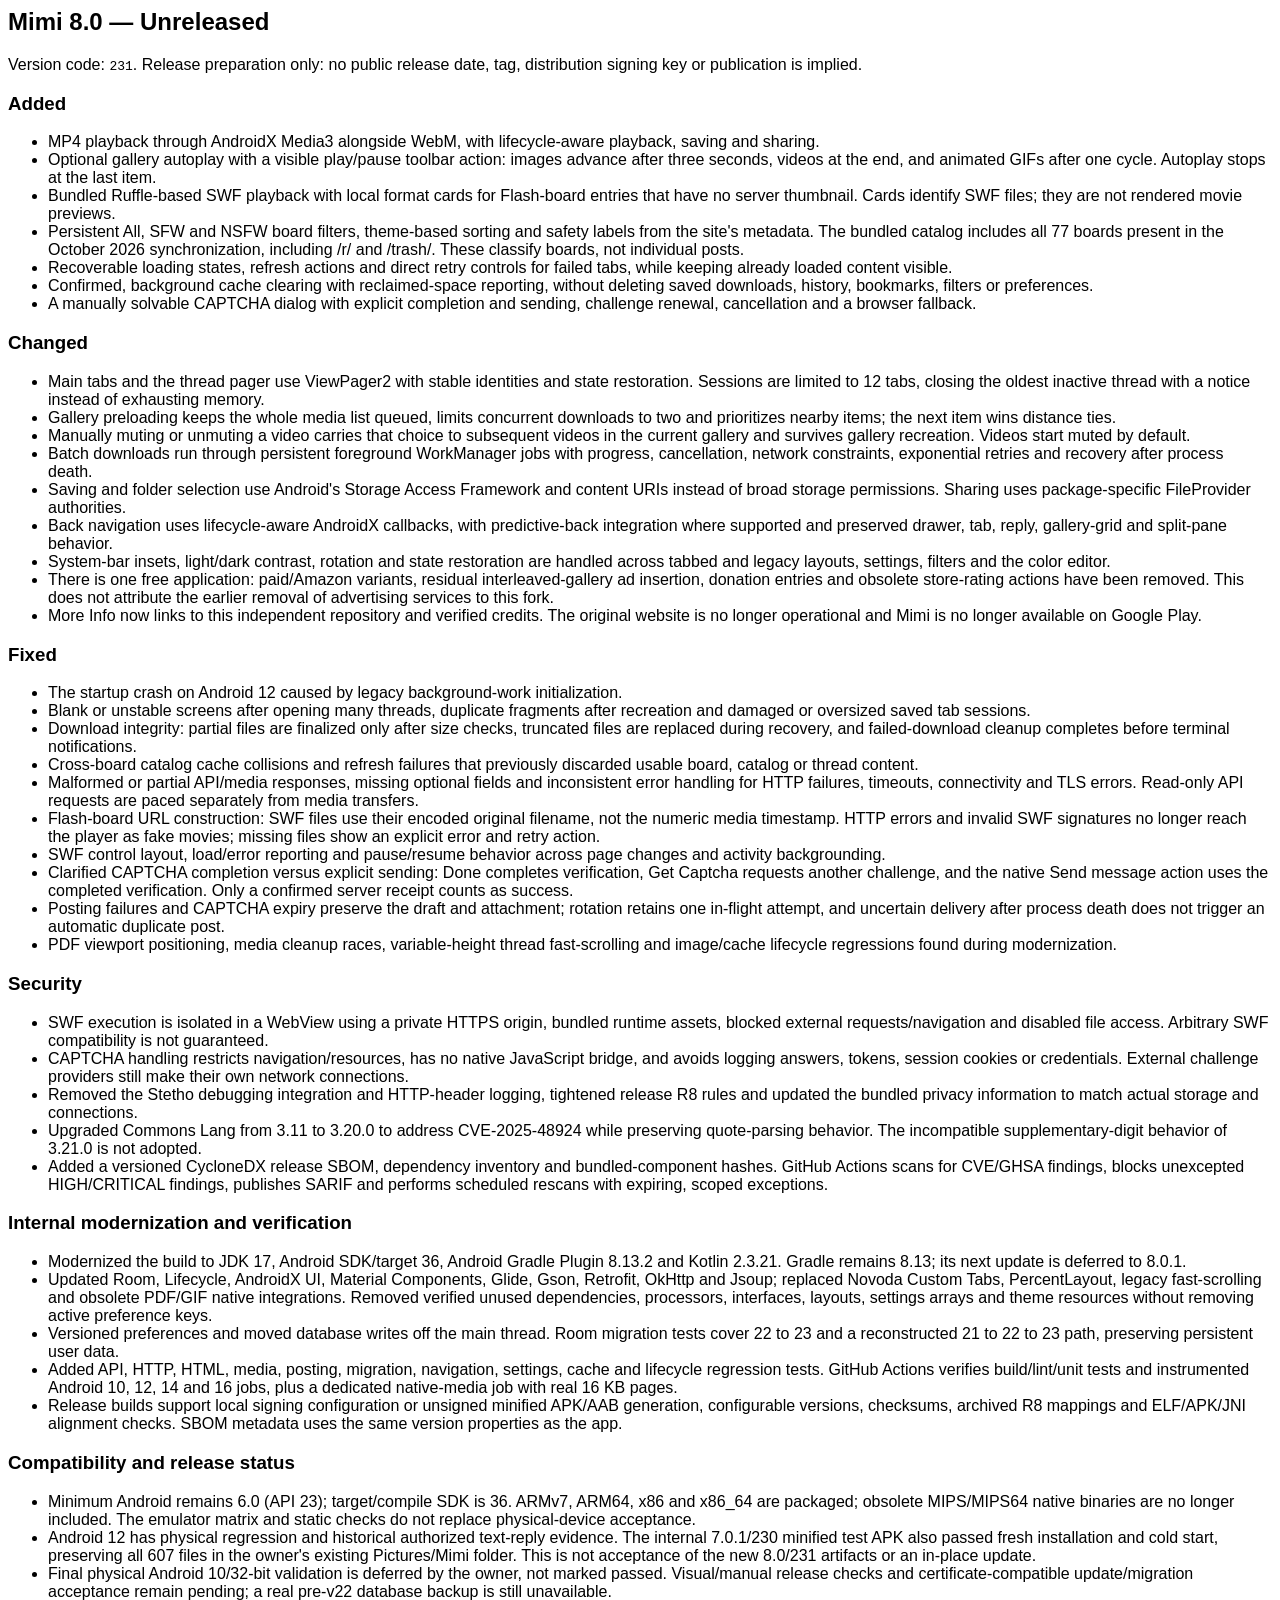
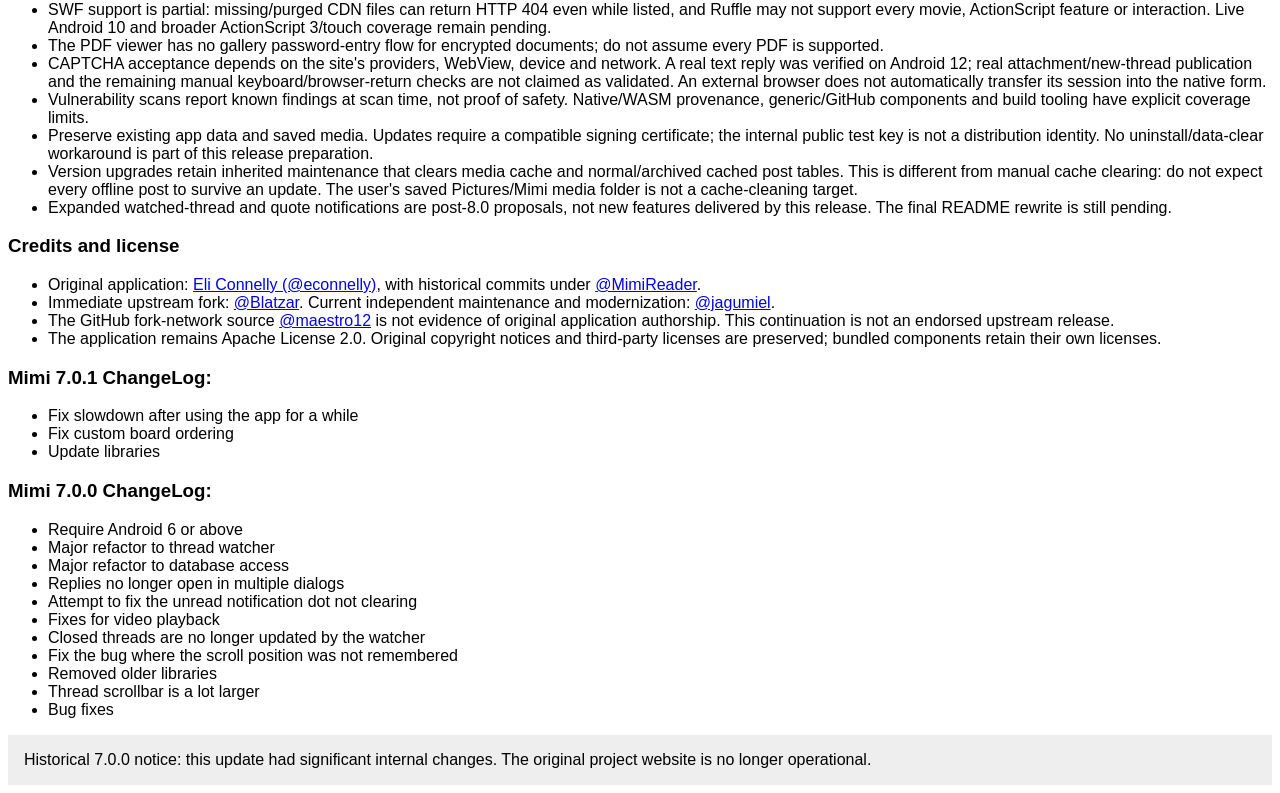
==== mimi-app/src/main/res/raw/changelog.html @ 978375dd "release: prepare 8.0 versioning and modernization changelog Release notes: - Audit all 79 modernizat" ====
<!--
  ~ Copyright (c) 2016. Eli Connelly
  ~
  ~ Licensed under the Apache License, Version 2.0 (the "License");
  ~    you may not use this file except in compliance with the License.
  ~    You may obtain a copy of the License at
  ~
  ~      http://www.apache.org/licenses/LICENSE-2.0
  ~
  ~    Unless required by applicable law or agreed to in writing, software
  ~    distributed under the License is distributed on an "AS IS" BASIS,
  ~    WITHOUT WARRANTIES OR CONDITIONS OF ANY KIND, either express or implied.
  ~    See the License for the specific language governing permissions and
  ~    limitations under the License.
  -->

<html>
<head>
    <meta charset="utf-8" />
    <meta name="viewport" content="width=device-width, initial-scale=1" />
    <title>Mimi Reader changelog</title>
    <style>
         body { font-family: sans-serif; } div { background-color: #eeeeee; padding: 1em }
    </style>
</head>
<body>
    <section id="release-8-0">
    <h2>Mimi 8.0 — Unreleased</h2>
    <p>Version code: <code>231</code>. Release preparation only: no public release date, tag, distribution signing key or publication is implied.</p>
    <h3>Added</h3>
    <ul>
        <li>MP4 playback through AndroidX Media3 alongside WebM, with lifecycle-aware playback, saving and sharing.</li>
        <li>Optional gallery autoplay with a visible play/pause toolbar action: images advance after three seconds, videos at the end, and animated GIFs after one cycle. Autoplay stops at the last item.</li>
        <li>Bundled Ruffle-based SWF playback with local format cards for Flash-board entries that have no server thumbnail. Cards identify SWF files; they are not rendered movie previews.</li>
        <li>Persistent All, SFW and NSFW board filters, theme-based sorting and safety labels from the site's metadata. The bundled catalog includes all 77 boards present in the October 2026 synchronization, including /r/ and /trash/. These classify boards, not individual posts.</li>
        <li>Recoverable loading states, refresh actions and direct retry controls for failed tabs, while keeping already loaded content visible.</li>
        <li>Confirmed, background cache clearing with reclaimed-space reporting, without deleting saved downloads, history, bookmarks, filters or preferences.</li>
        <li>A manually solvable CAPTCHA dialog with explicit completion and sending, challenge renewal, cancellation and a browser fallback.</li>
    </ul>
    <h3>Changed</h3>
    <ul>
        <li>Main tabs and the thread pager use ViewPager2 with stable identities and state restoration. Sessions are limited to 12 tabs, closing the oldest inactive thread with a notice instead of exhausting memory.</li>
        <li>Gallery preloading keeps the whole media list queued, limits concurrent downloads to two and prioritizes nearby items; the next item wins distance ties.</li>
        <li>Manually muting or unmuting a video carries that choice to subsequent videos in the current gallery and survives gallery recreation. Videos start muted by default.</li>
        <li>Batch downloads run through persistent foreground WorkManager jobs with progress, cancellation, network constraints, exponential retries and recovery after process death.</li>
        <li>Saving and folder selection use Android's Storage Access Framework and content URIs instead of broad storage permissions. Sharing uses package-specific FileProvider authorities.</li>
        <li>Back navigation uses lifecycle-aware AndroidX callbacks, with predictive-back integration where supported and preserved drawer, tab, reply, gallery-grid and split-pane behavior.</li>
        <li>System-bar insets, light/dark contrast, rotation and state restoration are handled across tabbed and legacy layouts, settings, filters and the color editor.</li>
        <li>There is one free application: paid/Amazon variants, residual interleaved-gallery ad insertion, donation entries and obsolete store-rating actions have been removed. This does not attribute the earlier removal of advertising services to this fork.</li>
        <li>More Info now links to this independent repository and verified credits. The original website is no longer operational and Mimi is no longer available on Google Play.</li>
    </ul>
    <h3>Fixed</h3>
    <ul>
        <li>The startup crash on Android 12 caused by legacy background-work initialization.</li>
        <li>Blank or unstable screens after opening many threads, duplicate fragments after recreation and damaged or oversized saved tab sessions.</li>
        <li>Download integrity: partial files are finalized only after size checks, truncated files are replaced during recovery, and failed-download cleanup completes before terminal notifications.</li>
        <li>Cross-board catalog cache collisions and refresh failures that previously discarded usable board, catalog or thread content.</li>
        <li>Malformed or partial API/media responses, missing optional fields and inconsistent error handling for HTTP failures, timeouts, connectivity and TLS errors. Read-only API requests are paced separately from media transfers.</li>
        <li>Flash-board URL construction: SWF files use their encoded original filename, not the numeric media timestamp. HTTP errors and invalid SWF signatures no longer reach the player as fake movies; missing files show an explicit error and retry action.</li>
        <li>SWF control layout, load/error reporting and pause/resume behavior across page changes and activity backgrounding.</li>
        <li>Clarified CAPTCHA completion versus explicit sending: Done completes verification, Get Captcha requests another challenge, and the native Send message action uses the completed verification. Only a confirmed server receipt counts as success.</li>
        <li>Posting failures and CAPTCHA expiry preserve the draft and attachment; rotation retains one in-flight attempt, and uncertain delivery after process death does not trigger an automatic duplicate post.</li>
        <li>PDF viewport positioning, media cleanup races, variable-height thread fast-scrolling and image/cache lifecycle regressions found during modernization.</li>
    </ul>
    <h3>Security</h3>
    <ul>
        <li>SWF execution is isolated in a WebView using a private HTTPS origin, bundled runtime assets, blocked external requests/navigation and disabled file access. Arbitrary SWF compatibility is not guaranteed.</li>
        <li>CAPTCHA handling restricts navigation/resources, has no native JavaScript bridge, and avoids logging answers, tokens, session cookies or credentials. External challenge providers still make their own network connections.</li>
        <li>Removed the Stetho debugging integration and HTTP-header logging, tightened release R8 rules and updated the bundled privacy information to match actual storage and connections.</li>
        <li>Upgraded Commons Lang from 3.11 to 3.20.0 to address CVE-2025-48924 while preserving quote-parsing behavior. The incompatible supplementary-digit behavior of 3.21.0 is not adopted.</li>
        <li>Added a versioned CycloneDX release SBOM, dependency inventory and bundled-component hashes. GitHub Actions scans for CVE/GHSA findings, blocks unexcepted HIGH/CRITICAL findings, publishes SARIF and performs scheduled rescans with expiring, scoped exceptions.</li>
    </ul>
    <h3>Internal modernization and verification</h3>
    <ul>
        <li>Modernized the build to JDK 17, Android SDK/target 36, Android Gradle Plugin 8.13.2 and Kotlin 2.3.21. Gradle remains 8.13; its next update is deferred to 8.0.1.</li>
        <li>Updated Room, Lifecycle, AndroidX UI, Material Components, Glide, Gson, Retrofit, OkHttp and Jsoup; replaced Novoda Custom Tabs, PercentLayout, legacy fast-scrolling and obsolete PDF/GIF native integrations. Removed verified unused dependencies, processors, interfaces, layouts, settings arrays and theme resources without removing active preference keys.</li>
        <li>Versioned preferences and moved database writes off the main thread. Room migration tests cover 22 to 23 and a reconstructed 21 to 22 to 23 path, preserving persistent user data.</li>
        <li>Added API, HTTP, HTML, media, posting, migration, navigation, settings, cache and lifecycle regression tests. GitHub Actions verifies build/lint/unit tests and instrumented Android 10, 12, 14 and 16 jobs, plus a dedicated native-media job with real 16 KB pages.</li>
        <li>Release builds support local signing configuration or unsigned minified APK/AAB generation, configurable versions, checksums, archived R8 mappings and ELF/APK/JNI alignment checks. SBOM metadata uses the same version properties as the app.</li>
    </ul>
    <h3>Compatibility and release status</h3>
    <ul>
        <li>Minimum Android remains 6.0 (API 23); target/compile SDK is 36. ARMv7, ARM64, x86 and x86_64 are packaged; obsolete MIPS/MIPS64 native binaries are no longer included. The emulator matrix and static checks do not replace physical-device acceptance.</li>
        <li>Android 12 has physical regression and historical authorized text-reply evidence. The internal 7.0.1/230 minified test APK also passed fresh installation and cold start, preserving all 607 files in the owner's existing Pictures/Mimi folder. This is not acceptance of the new 8.0/231 artifacts or an in-place update.</li>
        <li>Final physical Android 10/32-bit validation is deferred by the owner, not marked passed. Visual/manual release checks and certificate-compatible update/migration acceptance remain pending; a real pre-v22 database backup is still unavailable.</li>
        <li>SWF support is partial: missing/purged CDN files can return HTTP 404 even while listed, and Ruffle may not support every movie, ActionScript feature or interaction. Live Android 10 and broader ActionScript 3/touch coverage remain pending.</li>
        <li>The PDF viewer has no gallery password-entry flow for encrypted documents; do not assume every PDF is supported.</li>
        <li>CAPTCHA acceptance depends on the site's providers, WebView, device and network. A real text reply was verified on Android 12; real attachment/new-thread publication and the remaining manual keyboard/browser-return checks are not claimed as validated. An external browser does not automatically transfer its session into the native form.</li>
        <li>Vulnerability scans report known findings at scan time, not proof of safety. Native/WASM provenance, generic/GitHub components and build tooling have explicit coverage limits.</li>
        <li>Preserve existing app data and saved media. Updates require a compatible signing certificate; the internal public test key is not a distribution identity. No uninstall/data-clear workaround is part of this release preparation.</li>
        <li>Version upgrades retain inherited maintenance that clears media cache and normal/archived cached post tables. This is different from manual cache clearing: do not expect every offline post to survive an update. The user's saved Pictures/Mimi media folder is not a cache-cleaning target.</li>
        <li>Expanded watched-thread and quote notifications are post-8.0 proposals, not new features delivered by this release. The final README rewrite is still pending.</li>
    </ul>
    <h3>Credits and license</h3>
    <ul>
        <li>Original application: <a href="https://github.com/econnelly">Eli Connelly (@econnelly)</a>, with historical commits under <a href="https://github.com/MimiReader">@MimiReader</a>.</li>
        <li>Immediate upstream fork: <a href="https://github.com/Blatzar">@Blatzar</a>. Current independent maintenance and modernization: <a href="https://github.com/jagumiel">@jagumiel</a>.</li>
        <li>The GitHub fork-network source <a href="https://github.com/maestro12">@maestro12</a> is not evidence of original application authorship. This continuation is not an endorsed upstream release.</li>
        <li>The application remains Apache License 2.0. Original copyright notices and third-party licenses are preserved; bundled components retain their own licenses.</li>
    </ul>
    </section>

    <h3>Mimi 7.0.1 ChangeLog:</h3>
    <ul>
        <li>Fix slowdown after using the app for a while</li>
        <li>Fix custom board ordering</li>
        <li>Update libraries</li>
    </ul>

    <h3>Mimi 7.0.0 ChangeLog:</h3>
    <ul>
        <li>Require Android 6 or above</li>
        <li>Major refactor to thread watcher</li>
        <li>Major refactor to database access</li>
        <li>Replies no longer open in multiple dialogs</li>
        <li>Attempt to fix the unread notification dot not clearing</li>
        <li>Fixes for video playback</li>
        <li>Closed threads are no longer updated by the watcher</li>
        <li>Fix the bug where the scroll position was not remembered</li>
        <li>Removed older libraries</li>
        <li>Thread scrollbar is a lot larger</li>
        <li>Bug fixes</li>
    </ul>
    <div>
        Historical 7.0.0 notice: this update had significant internal changes.
        The original project website is no longer operational.
    </div>
</body>
</html>
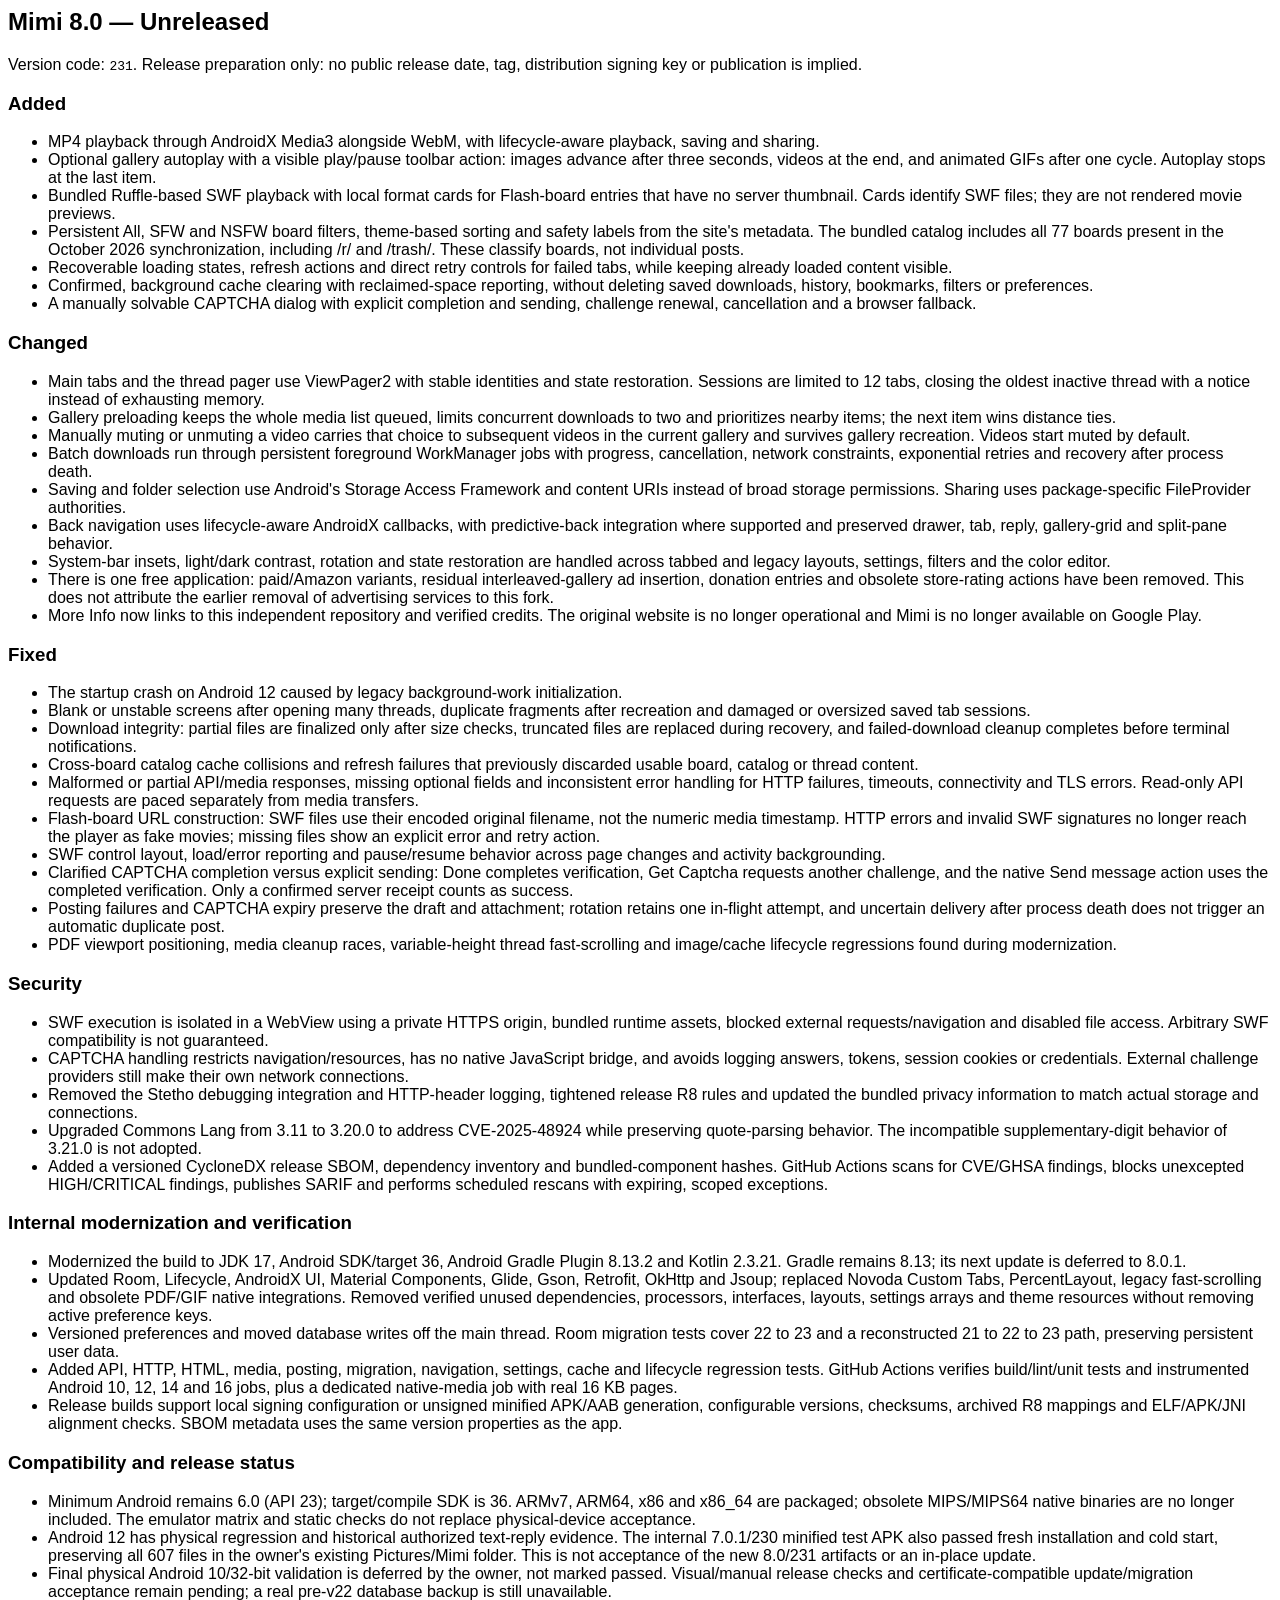
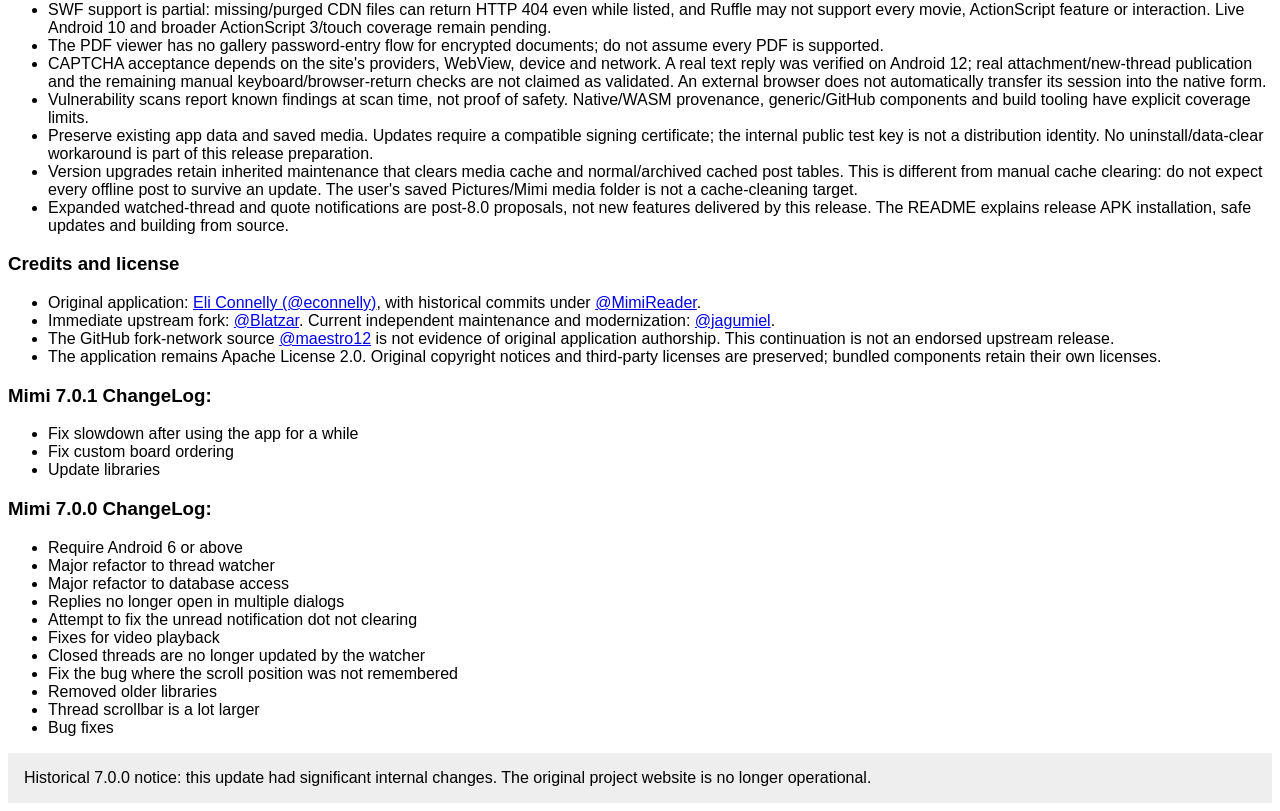
==== commit 9a81f516: "docs: explain Mimi features and safe release APK installation Rewrite the README in English around t" ====
--- a/mimi-app/src/main/res/raw/changelog.html
+++ b/mimi-app/src/main/res/raw/changelog.html
@@ -89,7 +89,7 @@
         <li>Vulnerability scans report known findings at scan time, not proof of safety. Native/WASM provenance, generic/GitHub components and build tooling have explicit coverage limits.</li>
         <li>Preserve existing app data and saved media. Updates require a compatible signing certificate; the internal public test key is not a distribution identity. No uninstall/data-clear workaround is part of this release preparation.</li>
         <li>Version upgrades retain inherited maintenance that clears media cache and normal/archived cached post tables. This is different from manual cache clearing: do not expect every offline post to survive an update. The user's saved Pictures/Mimi media folder is not a cache-cleaning target.</li>
-        <li>Expanded watched-thread and quote notifications are post-8.0 proposals, not new features delivered by this release. The final README rewrite is still pending.</li>
+        <li>Expanded watched-thread and quote notifications are post-8.0 proposals, not new features delivered by this release. The README explains release APK installation, safe updates and building from source.</li>
     </ul>
     <h3>Credits and license</h3>
     <ul>
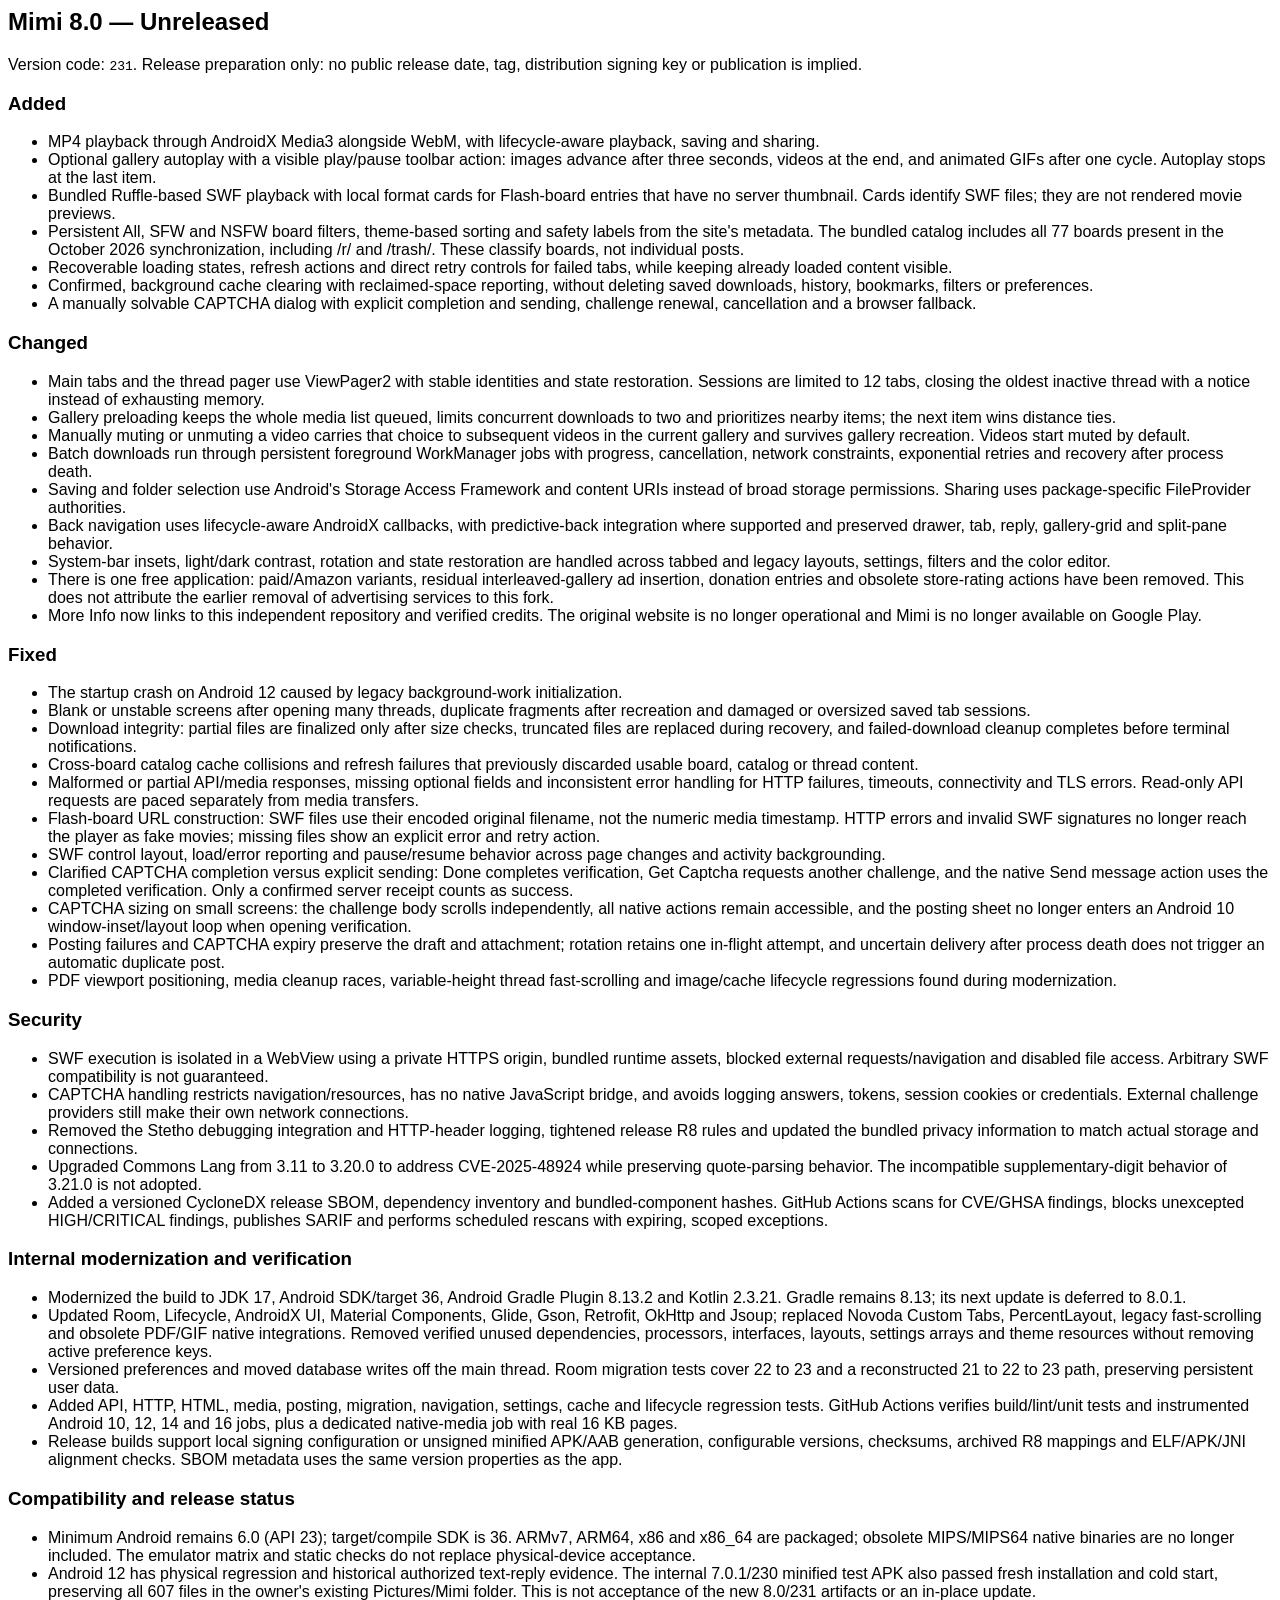
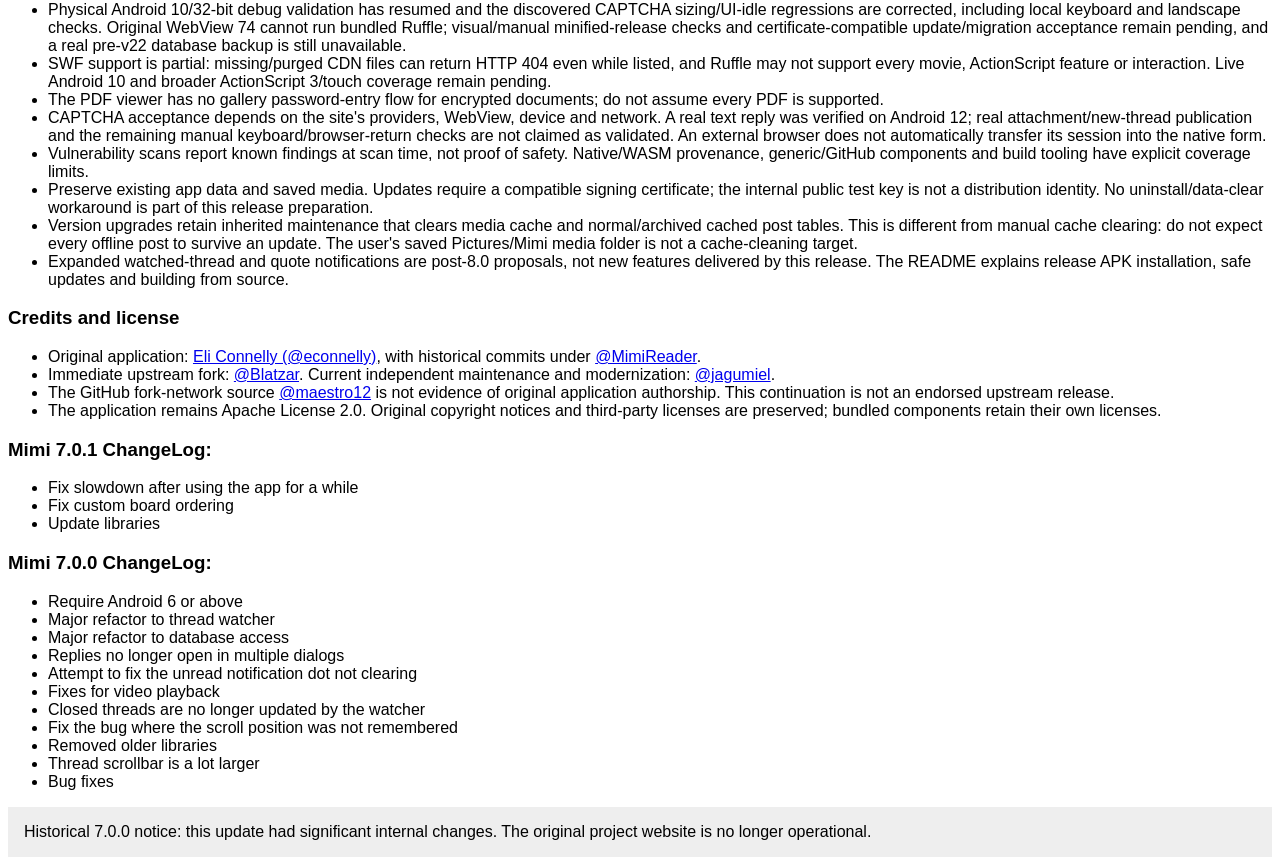
==== commit 9898983d: "fix: stabilize CAPTCHA layout and nested posting on Android 10 Posting and verification: - Restore M" ====
--- a/mimi-app/src/main/res/raw/changelog.html
+++ b/mimi-app/src/main/res/raw/changelog.html
@@ -59,6 +59,7 @@
         <li>Flash-board URL construction: SWF files use their encoded original filename, not the numeric media timestamp. HTTP errors and invalid SWF signatures no longer reach the player as fake movies; missing files show an explicit error and retry action.</li>
         <li>SWF control layout, load/error reporting and pause/resume behavior across page changes and activity backgrounding.</li>
         <li>Clarified CAPTCHA completion versus explicit sending: Done completes verification, Get Captcha requests another challenge, and the native Send message action uses the completed verification. Only a confirmed server receipt counts as success.</li>
+        <li>CAPTCHA sizing on small screens: the challenge body scrolls independently, all native actions remain accessible, and the posting sheet no longer enters an Android 10 window-inset/layout loop when opening verification.</li>
         <li>Posting failures and CAPTCHA expiry preserve the draft and attachment; rotation retains one in-flight attempt, and uncertain delivery after process death does not trigger an automatic duplicate post.</li>
         <li>PDF viewport positioning, media cleanup races, variable-height thread fast-scrolling and image/cache lifecycle regressions found during modernization.</li>
     </ul>
@@ -82,7 +83,7 @@
     <ul>
         <li>Minimum Android remains 6.0 (API 23); target/compile SDK is 36. ARMv7, ARM64, x86 and x86_64 are packaged; obsolete MIPS/MIPS64 native binaries are no longer included. The emulator matrix and static checks do not replace physical-device acceptance.</li>
         <li>Android 12 has physical regression and historical authorized text-reply evidence. The internal 7.0.1/230 minified test APK also passed fresh installation and cold start, preserving all 607 files in the owner's existing Pictures/Mimi folder. This is not acceptance of the new 8.0/231 artifacts or an in-place update.</li>
-        <li>Final physical Android 10/32-bit validation is deferred by the owner, not marked passed. Visual/manual release checks and certificate-compatible update/migration acceptance remain pending; a real pre-v22 database backup is still unavailable.</li>
+        <li>Physical Android 10/32-bit debug validation has resumed and the discovered CAPTCHA sizing/UI-idle regressions are corrected, including local keyboard and landscape checks. Original WebView 74 cannot run bundled Ruffle; visual/manual minified-release checks and certificate-compatible update/migration acceptance remain pending, and a real pre-v22 database backup is still unavailable.</li>
         <li>SWF support is partial: missing/purged CDN files can return HTTP 404 even while listed, and Ruffle may not support every movie, ActionScript feature or interaction. Live Android 10 and broader ActionScript 3/touch coverage remain pending.</li>
         <li>The PDF viewer has no gallery password-entry flow for encrypted documents; do not assume every PDF is supported.</li>
         <li>CAPTCHA acceptance depends on the site's providers, WebView, device and network. A real text reply was verified on Android 12; real attachment/new-thread publication and the remaining manual keyboard/browser-return checks are not claimed as validated. An external browser does not automatically transfer its session into the native form.</li>
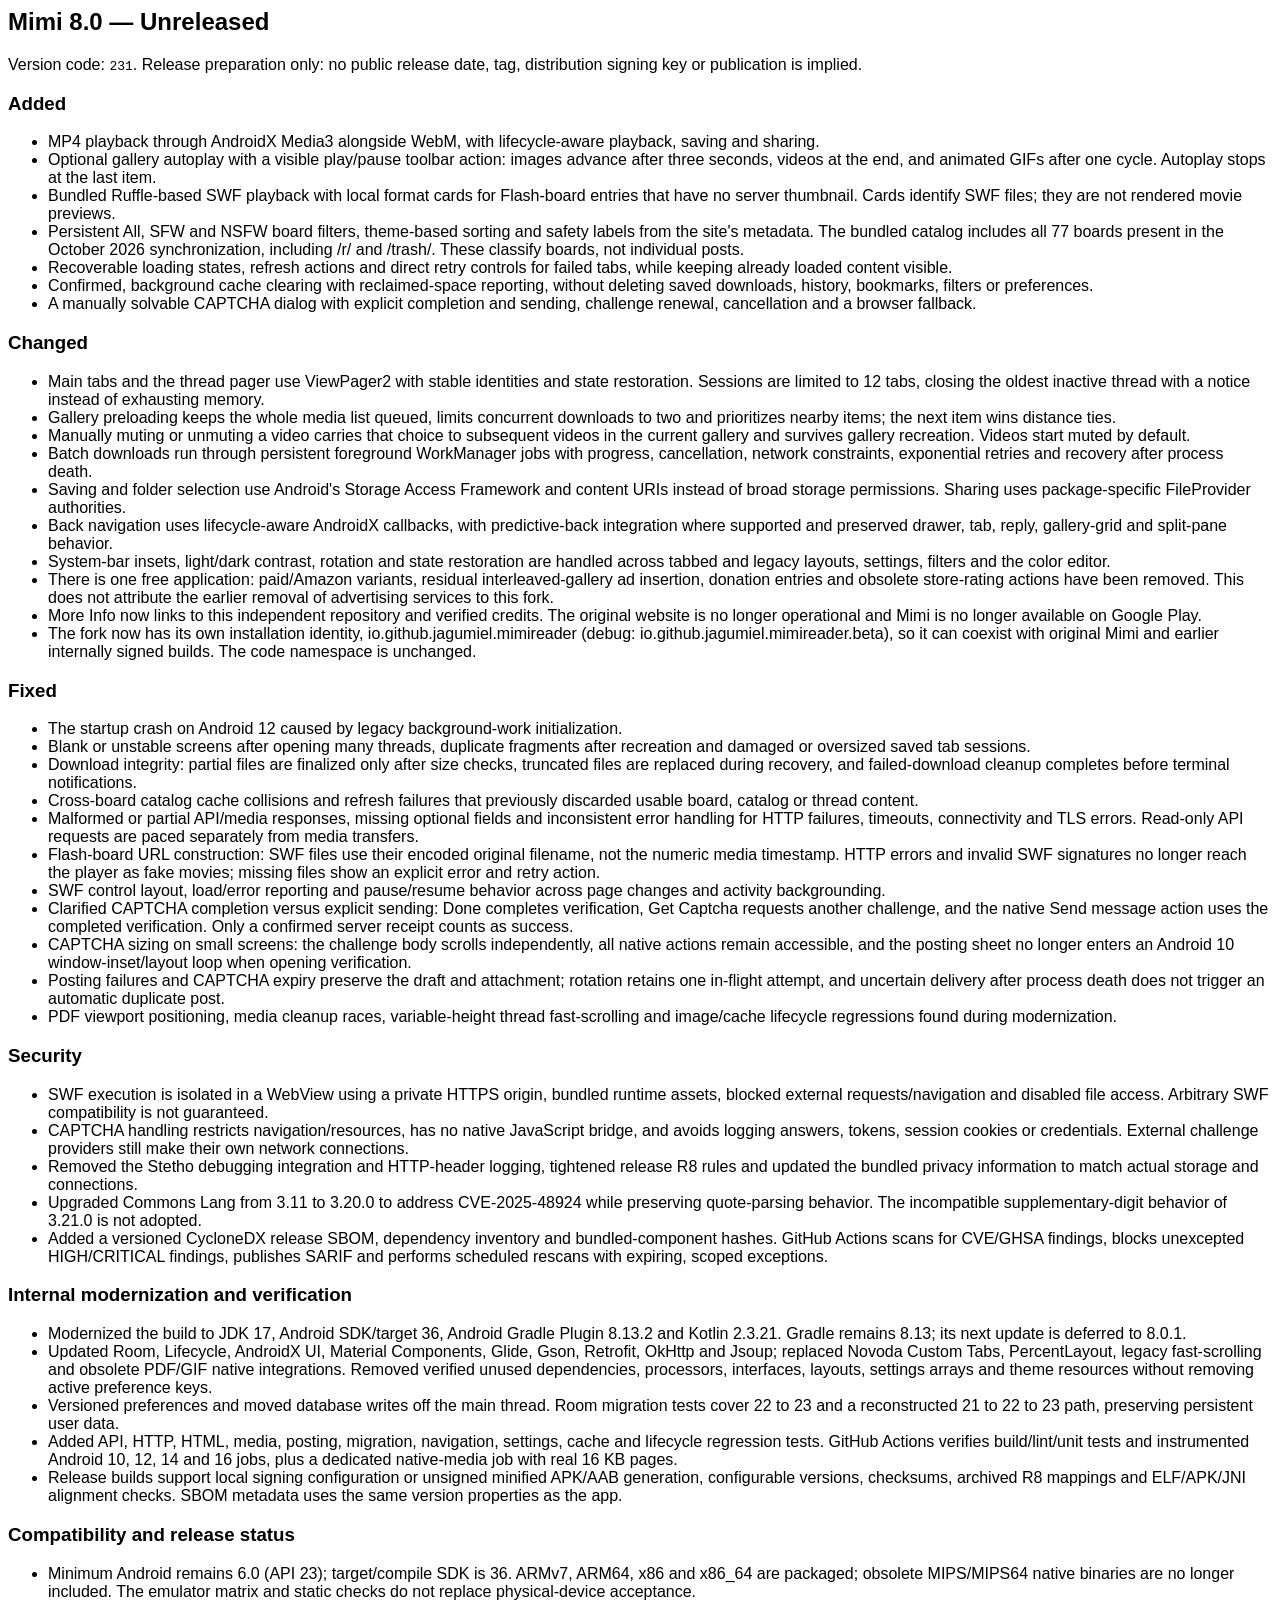
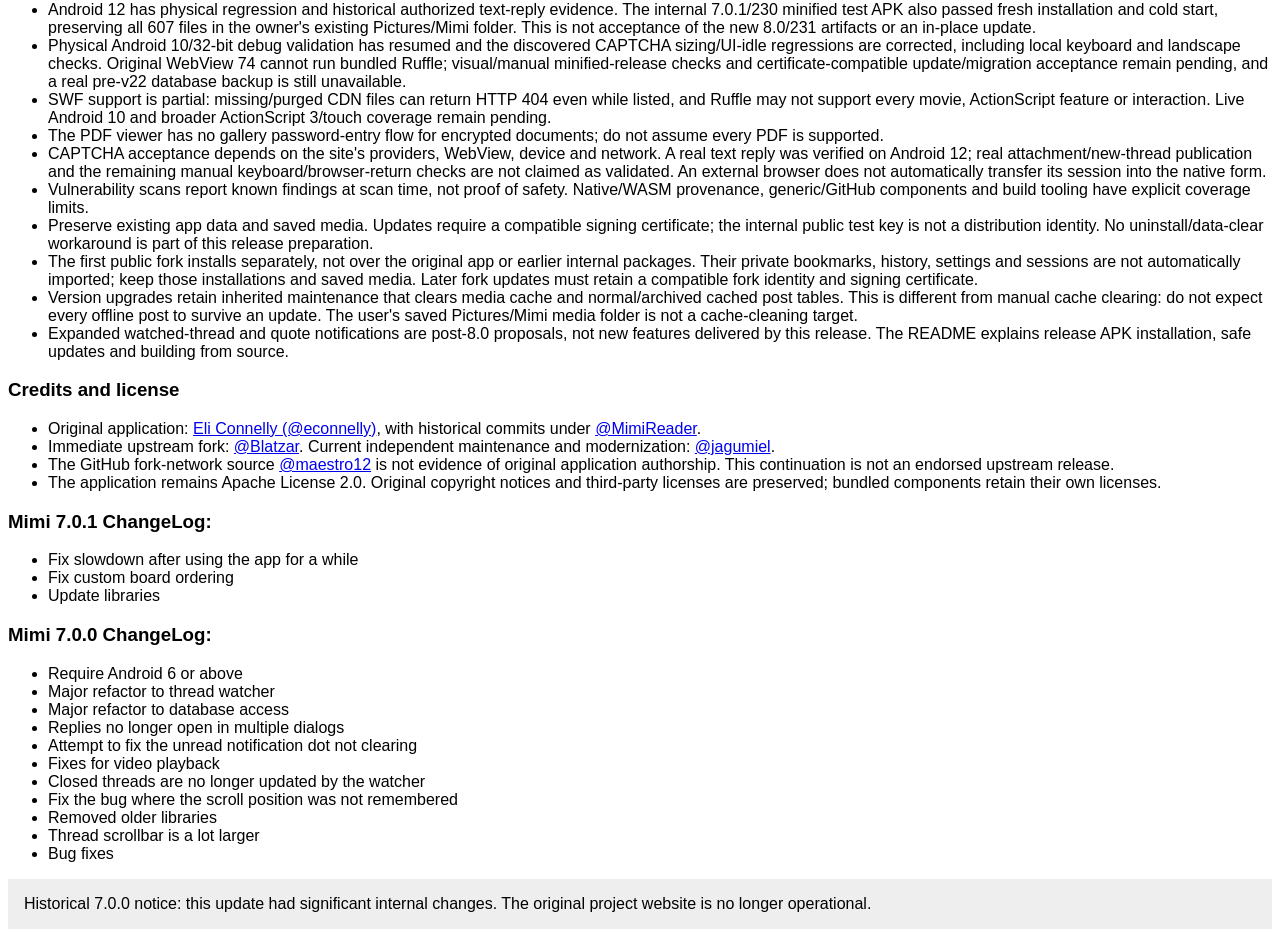
==== commit 4be402b0: "build: establish independent fork identity and private release signing Install release as io.github." ====
--- a/mimi-app/src/main/res/raw/changelog.html
+++ b/mimi-app/src/main/res/raw/changelog.html
@@ -48,6 +48,7 @@
         <li>System-bar insets, light/dark contrast, rotation and state restoration are handled across tabbed and legacy layouts, settings, filters and the color editor.</li>
         <li>There is one free application: paid/Amazon variants, residual interleaved-gallery ad insertion, donation entries and obsolete store-rating actions have been removed. This does not attribute the earlier removal of advertising services to this fork.</li>
         <li>More Info now links to this independent repository and verified credits. The original website is no longer operational and Mimi is no longer available on Google Play.</li>
+        <li>The fork now has its own installation identity, io.github.jagumiel.mimireader (debug: io.github.jagumiel.mimireader.beta), so it can coexist with original Mimi and earlier internally signed builds. The code namespace is unchanged.</li>
     </ul>
     <h3>Fixed</h3>
     <ul>
@@ -89,6 +90,7 @@
         <li>CAPTCHA acceptance depends on the site's providers, WebView, device and network. A real text reply was verified on Android 12; real attachment/new-thread publication and the remaining manual keyboard/browser-return checks are not claimed as validated. An external browser does not automatically transfer its session into the native form.</li>
         <li>Vulnerability scans report known findings at scan time, not proof of safety. Native/WASM provenance, generic/GitHub components and build tooling have explicit coverage limits.</li>
         <li>Preserve existing app data and saved media. Updates require a compatible signing certificate; the internal public test key is not a distribution identity. No uninstall/data-clear workaround is part of this release preparation.</li>
+        <li>The first public fork installs separately, not over the original app or earlier internal packages. Their private bookmarks, history, settings and sessions are not automatically imported; keep those installations and saved media. Later fork updates must retain a compatible fork identity and signing certificate.</li>
         <li>Version upgrades retain inherited maintenance that clears media cache and normal/archived cached post tables. This is different from manual cache clearing: do not expect every offline post to survive an update. The user's saved Pictures/Mimi media folder is not a cache-cleaning target.</li>
         <li>Expanded watched-thread and quote notifications are post-8.0 proposals, not new features delivered by this release. The README explains release APK installation, safe updates and building from source.</li>
     </ul>
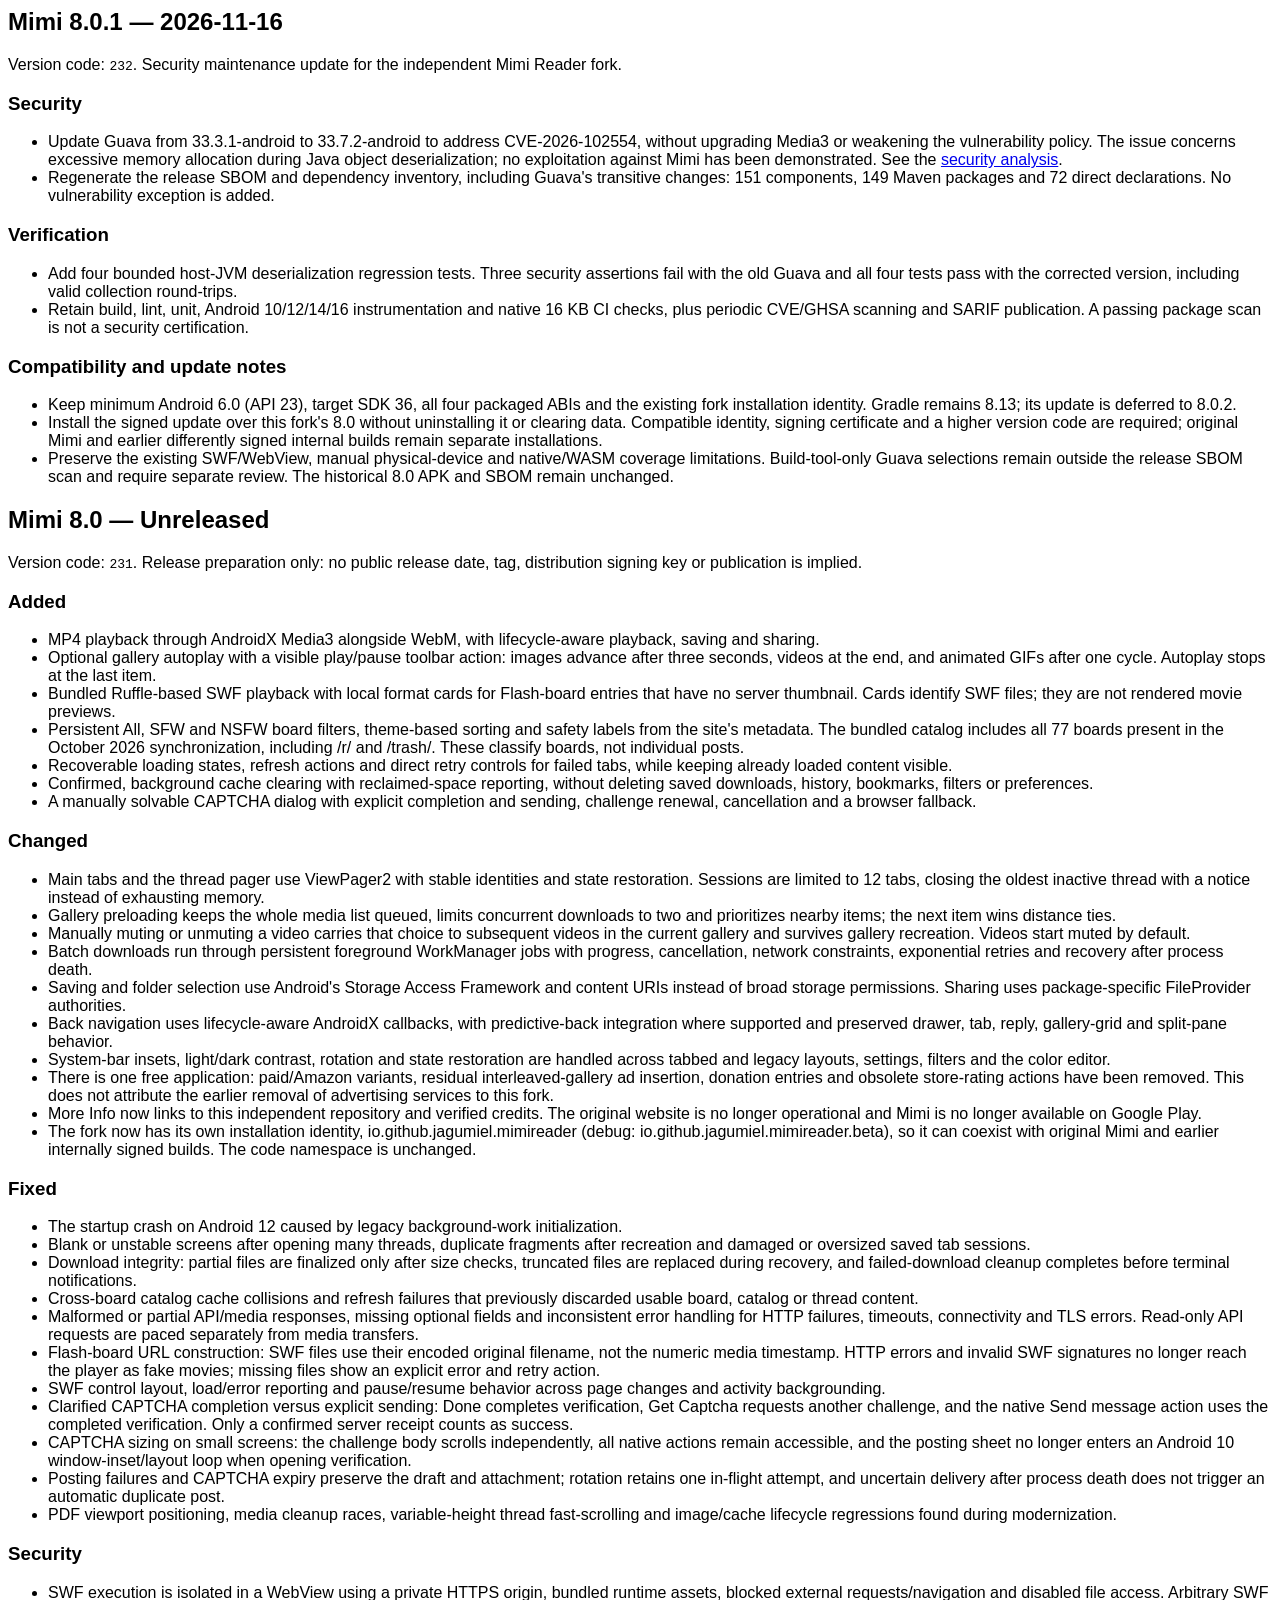
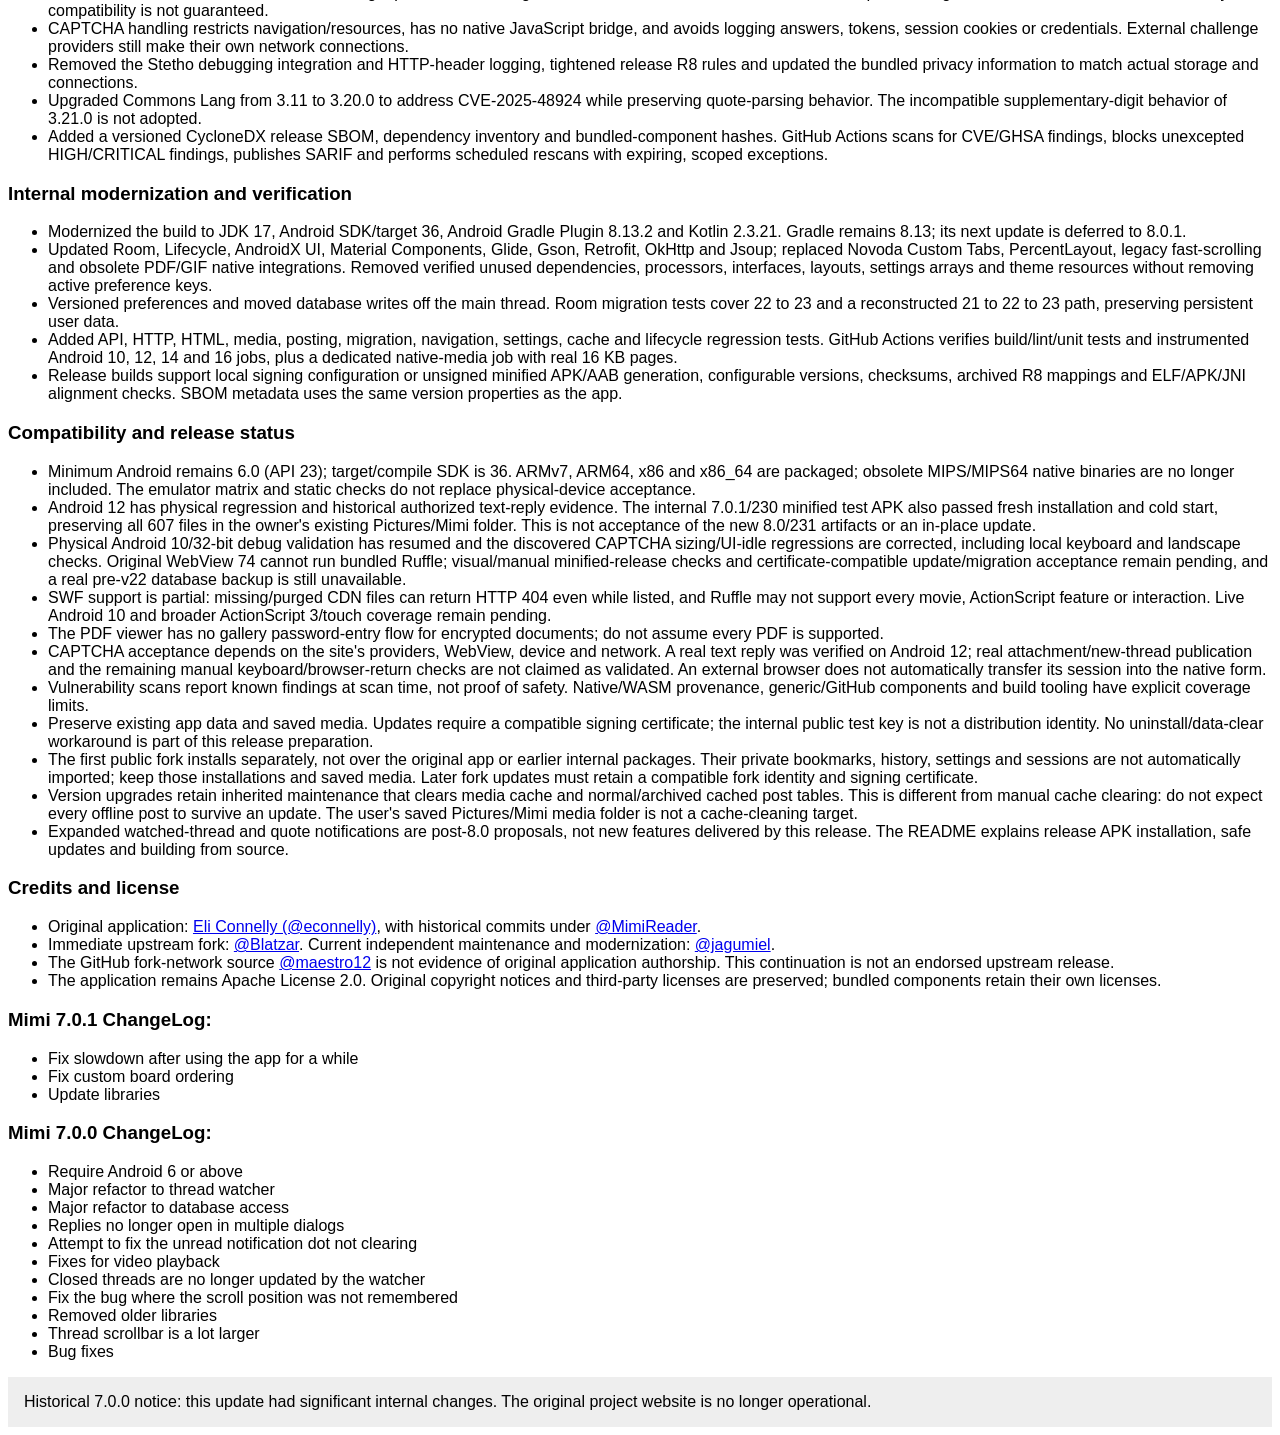
==== commit c246ed24: "release: prepare Mimi Reader 8.0.1 security update Advance the independent fork to version 8.0.1 / c" ====
--- a/mimi-app/src/main/res/raw/changelog.html
+++ b/mimi-app/src/main/res/raw/changelog.html
@@ -24,6 +24,26 @@
     </style>
 </head>
 <body>
+    <section id="release-8-0-1">
+    <h2>Mimi 8.0.1 — 2026-11-16</h2>
+    <p>Version code: <code>232</code>. Security maintenance update for the independent Mimi Reader fork.</p>
+    <h3>Security</h3>
+    <ul>
+        <li>Update Guava from 33.3.1-android to 33.7.2-android to address CVE-2026-102554, without upgrading Media3 or weakening the vulnerability policy. The issue concerns excessive memory allocation during Java object deserialization; no exploitation against Mimi has been demonstrated. See the <a href="https://github.com/jagumiel/mimi-reader/blob/master/docs/GUAVA_SECURITY.md">security analysis</a>.</li>
+        <li>Regenerate the release SBOM and dependency inventory, including Guava's transitive changes: 151 components, 149 Maven packages and 72 direct declarations. No vulnerability exception is added.</li>
+    </ul>
+    <h3>Verification</h3>
+    <ul>
+        <li>Add four bounded host-JVM deserialization regression tests. Three security assertions fail with the old Guava and all four tests pass with the corrected version, including valid collection round-trips.</li>
+        <li>Retain build, lint, unit, Android 10/12/14/16 instrumentation and native 16 KB CI checks, plus periodic CVE/GHSA scanning and SARIF publication. A passing package scan is not a security certification.</li>
+    </ul>
+    <h3>Compatibility and update notes</h3>
+    <ul>
+        <li>Keep minimum Android 6.0 (API 23), target SDK 36, all four packaged ABIs and the existing fork installation identity. Gradle remains 8.13; its update is deferred to 8.0.2.</li>
+        <li>Install the signed update over this fork's 8.0 without uninstalling it or clearing data. Compatible identity, signing certificate and a higher version code are required; original Mimi and earlier differently signed internal builds remain separate installations.</li>
+        <li>Preserve the existing SWF/WebView, manual physical-device and native/WASM coverage limitations. Build-tool-only Guava selections remain outside the release SBOM scan and require separate review. The historical 8.0 APK and SBOM remain unchanged.</li>
+    </ul>
+    </section>
     <section id="release-8-0">
     <h2>Mimi 8.0 — Unreleased</h2>
     <p>Version code: <code>231</code>. Release preparation only: no public release date, tag, distribution signing key or publication is implied.</p>
